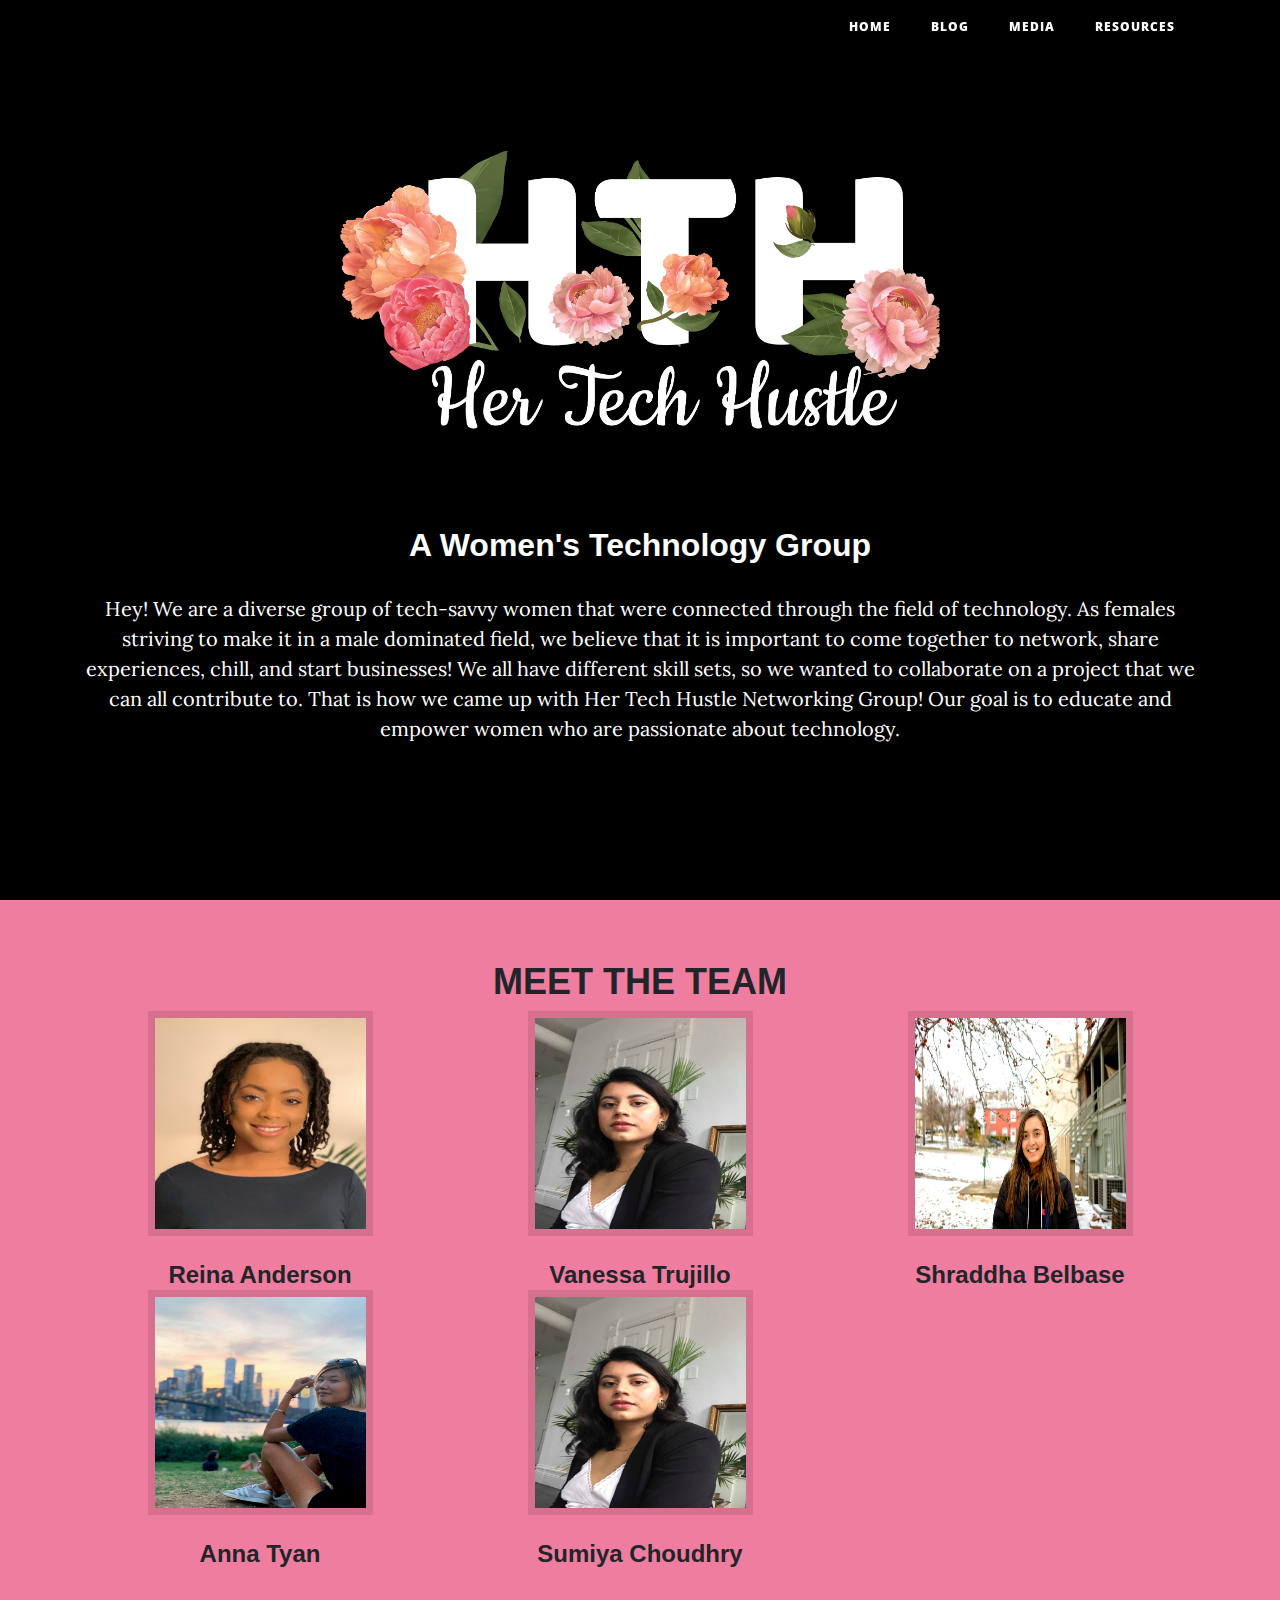
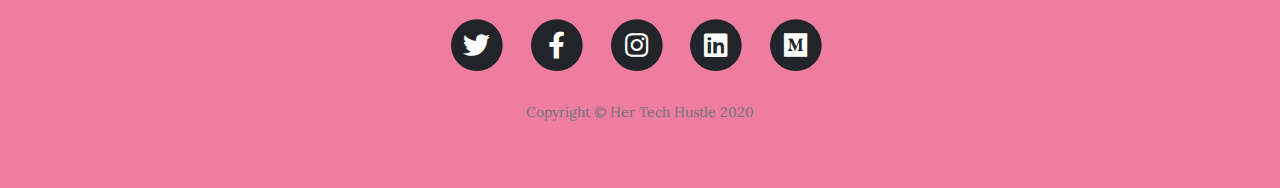
==== index.html @ 30295066 "background updates" ====
<!DOCTYPE html>
<html lang="en">

<head>

  <meta charset="utf-8">
  <meta name="viewport" content="width=device-width, initial-scale=1, shrink-to-fit=no">
  <meta name="description" content="">
  <meta name="author" content="">

  <title>H.T.H.</title>

  <!-- Bootstrap core CSS -->
  <link href="vendor/bootstrap/css/bootstrap.min.css" rel="stylesheet">

  <!-- Custom fonts for this template -->
  <link href="vendor/fontawesome-free/css/all.min.css" rel="stylesheet" type="text/css">
  <link href='https://fonts.googleapis.com/css?family=Lora:400,700,400italic,700italic' rel='stylesheet' type='text/css'>
  <link href='https://fonts.googleapis.com/css?family=Open+Sans:300italic,400italic,600italic,700italic,800italic,400,300,600,700,800' rel='stylesheet' type='text/css'>

  <!-- Custom styles for this template -->
  <link href="css/clean-blog.css" rel="stylesheet">

</head>

<body>

  <!-- Navigation -->
  <nav class="navbar navbar-expand-lg navbar-light fixed-top" id="mainNav">
    <div class="container">

      <button class="navbar-toggler navbar-toggler-right" type="button" data-toggle="collapse" data-target="#navbarResponsive" aria-controls="navbarResponsive" aria-expanded="false" aria-label="Toggle navigation">
        
        <i class="fas fa-bars"></i>
      </button>
      <div class="collapse navbar-collapse" id="navbarResponsive"></div>
        <ul class="navbar-nav ml-auto">
          <li class="nav-item">
            <a class="nav-link" href="index.html">Home</a>
          </li>
          <li class="nav-item">
            <a class="nav-link" href="blog.html">Blog</a>
          </li>
          <li class="nav-item">
            <a class="nav-link" href="media.html">Media</a>
            </li>
            <li class="nav-item">
            <a class="nav-link" href="resources.html">Resources</a>
          </li>
        </ul>
      </div>
    </div>
  </nav>



  <header>

    
    <video loop muted autoplay poster="img/videoframe.jpg" class="video">
      <source src="img/Smoke_Dark_12_Videvo.webm" type="video/webm"/>
      <source src="img/Smoke_Dark_12_Videvo.mp4" type="video/mp4"/>
      <source src="img/Smoke_Dark_12_Videvo.ogg" type="video/ogg"/>
    
  </video>

    

  <div class="container h-100">
    <div class="d-flex h-100 text-center align-items-center">
      <div class="w-100 text-white">
        <img src="img/logowon.png" ALT="some text" WIDTH=600 HEIGHT=400>
        <h2 class="header-text">A Women's Technology Group</h1> 
        <p align="center"> Hey! We are a diverse group of tech-savvy women that were connected through the field of technology. As females striving to make it in a male dominated field, we believe that it is important to come together to network, share experiences, chill, and start businesses! 
 
          We all have different skill sets, so we wanted to collaborate on a project that we can all contribute to. That is how we came up with Her Tech Hustle Networking Group! Our goal is to educate and empower women who are passionate about technology. 
        </p>

      </div>
    </div>
  </div>



  </header>
  
  
  
<!-- Team -->
<section class=".bg-pink.bg-darken-1 page-section" id="team">
  <body style="background-color:	rgb(239, 125, 159)">
</body>
  <div class="container">
    <div class="row">
      <div class="col-lg-12 text-center">
        <h2 class="section-heading text-uppercase">Meet The Team</h2>
      </div>
    </div>

    <div class="row">
      <div class="col-sm-4">
          <div class="team-member">
            <img src="img/Headshot.jpg" width="210" height="247.28" alt="">
            <h4>Reina Anderson</h4>
            </div>
        </div>

     
      <div class="col-sm-4">
        <div class="team-member">
          <img src="img/Sumiyah.jpg" width="210" height="247.28" alt="">
          <h4>Vanessa Trujillo</h4>
        </div>
      </div>

      
      <div class="col-sm-4">
        <div class="team-member">
          <img src="img/Shraddha.jpg" width="210" height="247.28" alt="">
          <h4>Shraddha Belbase</h4>
        </div>
      </div>

  
       <div class="col-sm-4">
        <div class="team-member">
          <img src="img/Anna.jpg" width="210" height="247.28" alt="">
          <h4>Anna Tyan</h4>
        </div>
      </div>

   
        <div class="col-sm-4">
        <div class="team-member">
          <img src="img/Sumiyah.jpg" width="210" height="247.28" alt="">
          <h4>Sumiya Choudhry</h4>
        </div>
      </div>

          
</section>

  <!-- Footer -->
  <footer>
    <div class="container">
      <div class="row">
        <div class="col-lg-8 col-md-10 mx-auto">
          <ul class="list-inline text-center">
            <li class="list-inline-item">
              <a href="https://twitter.com/hertechhustle">
                <span class="fa-stack fa-lg">
                  <i class="fas fa-circle fa-stack-2x"></i>
                  <i class="fab fa-twitter fa-stack-1x fa-inverse"></i>
                </span>
              </a>
            </li>
            <li class="list-inline-item">
              <a href="https://www.facebook.com/HerTechHustle/?__tn__=%2Cd%2CP-R&eid=ARCwvQhePsn8lubZbcn1SiI06yby_E4iqYPuY4J6IzqdMXGNzUkYs7lx8xSTQTzuPNFbT8V9DXcGquka">
                <span class="fa-stack fa-lg">
                  <i class="fas fa-circle fa-stack-2x"></i>
                  <i class="fab fa-facebook-f fa-stack-1x fa-inverse"></i>
                </span>
              </a>
            </li>
            <li class="list-inline-item">
              <a href="https://www.instagram.com/hertechhustle/?fbclid=IwAR07ivKdOSEdJeRK17E-wj_aEvChdUpLb43KbQdwm_fYIbxtwGZ7_q8K6r0">
                <span class="fa-stack fa-lg">
                  <i class="fas fa-circle fa-stack-2x"></i>
                  <i class="fab fa-instagram fa-stack-1x fa-inverse"></i>
                </span>
              </a>
            </li>
            <li class="list-inline-item">
              <a href="https://www.linkedin.com/groups/13827101/?fbclid=IwAR1WWumInXmzflXJG5H9nJDjOD8gEHkCgh3aOx7HItcmdItnNZ3MOYQ3KgM">
                <span class="fa-stack fa-lg">
                  <i class="fas fa-circle fa-stack-2x"></i>
                  <i class="fab fa-linkedin fa-stack-1x fa-inverse"></i>
                </span>
              </a>
            </li>
            <li class="list-inline-item">
              <a href="https://medium.com/@hertechhustle">
                <span class="fa-stack fa-lg">
                  <i class="fas fa-circle fa-stack-2x"></i>
                  <i class="fab fa-medium fa-stack-1x fa-inverse"></i>
                </span>
              </a>
            </li>
          <p class="copyright text-muted">Copyright &copy; Her Tech Hustle 2020</p>
        </ul>
        </div>
      </div>
    </div>
  </footer>

  <!-- Bootstrap core JavaScript -->
  <script src="vendor/jquery/jquery.min.js"></script>
  <script src="vendor/bootstrap/js/bootstrap.bundle.min.js"></script>

  <!-- Custom scripts for this template -->
  <script src="js/clean-blog.min.js"></script>

</body>

</html>
---- css/clean-blog.css ----
/*!
 * Start Bootstrap - Clean Blog v5.0.8 (https://startbootstrap.com/template-overviews/clean-blog)
 * Copyright 2013-2019 Start Bootstrap
 * Licensed under MIT (https://github.com/BlackrockDigital/startbootstrap-clean-blog/blob/master/LICENSE)
 */

body {
  font-size: 20px;
  color: #212529;
  font-family: 'Lora', 'Times New Roman', serif;
}

p {
  line-height: 1.5;
  margin: 30px 0;
}

p a {
  text-decoration: underline;
}

*{
  box-sizing: border-box;
  
}
h1,
h2,
h3,
h4,
h5,
h6 {
  font-weight: 800;
  font-family: 'Georgia', Arial, Serif;
}

a {
  color: #212529;
  transition: all 0.2s;
}

a:focus, a:hover {
  color: #0085A1;
}

blockquote {
  font-style: italic;
  color: #868e96;
}

.section-heading {
  font-size: 36px;
  font-weight: 700;
  margin-top: 60px;
}

.caption {
  font-size: 14px;
  font-style: italic;
  display: block;
  margin: 0;
  padding: 10px;
  text-align: center;
  border-bottom-right-radius: 5px;
  border-bottom-left-radius: 5px;
}

::-moz-selection {
  color: #fff;
  background: #0085A1;
  text-shadow: none;
}

::selection {
  color: #fff;
  background: #0085A1;
  text-shadow: none;
}

img::-moz-selection {
  color: #fff;
  background: transparent;
}


img::selection {
  color: #fff;
  background: transparent;
}

img::-moz-selection {
  color: #fff;
  background: transparent;
}

#mainNav {
  position: absolute;
  border-bottom: 1px solid #e9ecef;
  background-color: white;
  font-family: 'Open Sans', 'Helvetica Neue', Helvetica, Arial, sans-serif;
}

#mainNav .navbar-brand {
  font-weight: 800;
  color: #343a40;
}

#mainNav .navbar-toggler {
  font-size: 12px;
  font-weight: 800;
  padding: 13px;
  text-transform: uppercase;
  color: #343a40;
}

#mainNav .navbar-nav > li.nav-item > a {
  font-size: 12px;
  font-weight: 800;
  letter-spacing: 1px;
  text-transform: uppercase;
}

@media only screen and (min-width: 992px) {
  #mainNav {
    border-bottom: 1px solid transparent;
    background: transparent;
  }
  #mainNav .navbar-brand {
    padding: 10px 20px;
    color: #fff;
  }
  #mainNav .navbar-brand:focus, #mainNav .navbar-brand:hover {
    color: rgba(255, 255, 255, 0.8);
  }
  #mainNav .navbar-nav > li.nav-item > a {
    padding: 10px 20px;
    color: #fff;
  }
  #mainNav .navbar-nav > li.nav-item > a:focus, #mainNav .navbar-nav > li.nav-item > a:hover {
    color: rgba(255, 255, 255, 0.8);
  }
}

@media only screen and (min-width: 992px) {
  #mainNav {
    transition: background-color 0.2s;
    /* Force Hardware Acceleration in WebKit */
    transform: translate3d(0, 0, 0);
    -webkit-backface-visibility: hidden;
  }

  #mainNav.is-fixed .navbar-brand {
    color: #212529;
  }
  #mainNav.is-fixed .navbar-brand:focus, #mainNav.is-fixed .navbar-brand:hover {
    color: #0085A1;
  }
  #mainNav.is-fixed .navbar-nav > li.nav-item > a {
    color: #212529;
  }
  #mainNav.is-fixed .navbar-nav > li.nav-item > a:focus, #mainNav.is-fixed .navbar-nav > li.nav-item > a:hover {
    color: #0085A1;
  }
  #mainNav.is-visible {
    /* if the user changes the scrolling direction, we show the header */
    transform: translate3d(0, 100%, 0);
  }
}



.fullscreen-bg.page-heading,
.fullscreen-bg.site-heading {
  text-align: center;
}

.fullscreen-bg.page-heading h1,
.fullscreen-bg.site-heading h1 {
  font-size: 50px;
  margin-top: 0;
}

.fullscreen-bg.page-heading .subheading,
.fullscreen-bg.site-heading .subheading {
  font-size: 24px;
  font-weight: 300;
  line-height: 1.1;
  display: block;
  margin: 10px 0 0;
  font-family: 'Open Sans', 'Helvetica Neue', Helvetica, Arial, sans-serif;
}

@media only screen and (min-width: 768px) {
  .fullscreen-bg.page-heading h1,
  .fullscreen-bg.site-heading h1 {
    font-size: 80px;
  }
}

.fullscreen-bg.post-heading h1 {
  font-size: 35px;
}

.fullscreen-bg.post-heading .meta,
.fullscreen-bg.post-heading .subheading {
  line-height: 1.1;
  display: block;
}

.fullscreen-bg.post-heading.subheading {
  font-size: 24px;
  font-weight: 600;
  margin: 10px 0 30px;
  font-family: 'Open Sans', 'Helvetica Neue', Helvetica, Arial, sans-serif;
}

.fullscreen-bg.post-heading.meta {
  font-size: 20px;
  font-weight: 300;
  font-style: italic;
  font-family: 'Open Sans', 'Helvetica Neue', Helvetica, Arial, sans-serif;
}

.fullscreen-bg.post-heading.meta a {
  color: #d41d82;
}

@media only screen and (min-width: 768px) {
  .fullscreen-bg..post-heading h1 {
    font-size: 55px;
  }
  .fullscreen-bg..post-heading.subheading {
    font-size: 30px;
  }
}

.post-preview > a {
  color: #212529;
}

.post-preview > a:focus, .post-preview > a:hover {
  text-decoration: none;
  color: #0085A1;
}

.post-preview > a > .post-title {
  font-size: 30px;
  margin-top: 30px;
  margin-bottom: 10px;
}

.post-preview > a > .post-subtitle {
  font-weight: 300;
  margin: 0 0 10px;
}

.post-preview > .post-meta {
  font-size: 18px;
  font-style: italic;
  margin-top: 0;
  color: #868e96;
}

.post-preview > .post-meta > a {
  text-decoration: none;
  color: #212529;
}

.post-preview > .post-meta > a:focus, .post-preview > .post-meta > a:hover {
  text-decoration: underline;
  color: #0085A1;
}

@media only screen and (min-width: 768px) {
  .post-preview > a > .post-title {
    font-size: 36px;
  }
}

.floating-label-form-group {
  font-size: 14px;
  position: relative;
  margin-bottom: 0;
  padding-bottom: 0.5em;
  border-bottom: 1px solid #d41d82;
}

.floating-label-form-group input,
.floating-label-form-group textarea {
  font-size: 1.5em;
  position: relative;
  z-index: 1;
  padding: 0;
  resize: none;
  border: none;
  border-radius: 0;
  background: none;
  box-shadow: none !important;
  font-family: 'Lora', 'Times New Roman', serif;
}

.floating-label-form-group input::-webkit-input-placeholder,
.floating-label-form-group textarea::-webkit-input-placeholder {
  color: #868e96;
  font-family: 'Lora', 'Times New Roman', serif;
}

.floating-label-form-group label {
  font-size: 0.85em;
  line-height: 1.764705882em;
  position: relative;
  z-index: 0;
  top: 2em;
  display: block;
  margin: 0;
  transition: top 0.3s ease, opacity 0.3s ease;
  vertical-align: middle;
  vertical-align: baseline;
  opacity: 0;
}

.floating-label-form-group .help-block {
  margin: 15px 0;
}

.floating-label-form-group-with-value label {
  top: 0;
  opacity: 1;
}

.floating-label-form-group-with-focus label {
  color: #0085A1;
}

form .form-group:first-child .floating-label-form-group {
  border-top: 1px solid #d41d82;
}

.team-member {
  text-align: center;
}

.team-member img {
  width: 225px;
  height: 225px;
  border: 7px solid rgba(0, 0, 0, 0.1);
}

.team-member h4 {
  margin-top: 25px;
  margin-bottom: 0;
  text-transform: none;
}

.team-member p {
  margin-top: 0;
}

footer {
  padding: 50px 0 65px;
}

footer .list-inline {
  margin: 0;
  padding: 0;
}

footer .copyright {
  font-size: 14px;
  margin-bottom: 0;
  text-align: center;
}

.btn {
  font-size: 14px;
  font-weight: 800;
  padding: 15px 25px;
  letter-spacing: 1px;
  text-transform: uppercase;
  border-radius: 0;
  font-family: 'Open Sans', 'Helvetica Neue', Helvetica, Arial, sans-serif;
}

.btn-primary {
  background-color: #0085A1;
  border-color: #0085A1;
}

.btn-primary:hover, .btn-primary:focus, .btn-primary:active {
  color: #fff;
  background-color: #00657b !important;
  border-color: #00657b !important;
}

.btn-lg {
  font-size: 16px;
  padding: 25px 35px;
}

.fullscreen-bg {
  position: fixed;
  top: 0;
  right: 0;
  bottom: 0;
  left: 0;
  overflow: hidden;
  z-index: -100;
}

.fullscreen-bg__video {
  position: absolute;
  top: 50%;
  left: 50%;
  width: auto;
  height: auto;
  min-width: 100%;
  min-height: 100%;
  -webkit-transform: translate(-50%, -50%);
     -moz-transform: translate(-50%, -50%);
      -ms-transform: translate(-50%, -50%);
    transform: translate(-50%, -50%);
      object-fit: cover;
      
}

@media (max-width: 767px) {
  #fullscreen-bg {
      background: url('http://dev2.slicejack.com/fullscreen-video-demo/img/videoframe.jpg') center center / cover no-repeat;
  }

  #fullscreen-bg__video {
      display: none;
  }
}

header {
  position: relative;
  background-color: black;
  height: 100vh;
  min-height: 25rem;
  width: 100%;
  overflow: hidden;
}

header video {
  position: absolute;
  top: 50%;
  left: 50%;
  min-width: 100%;
  min-height: 100%;
  width: auto;
  height: auto;
  z-index: 0;
  -ms-transform: translateX(-50%) translateY(-50%);
  -moz-transform: translateX(-50%) translateY(-50%);
  -webkit-transform: translateX(-50%) translateY(-50%);
  transform: translateX(-50%) translateY(-50%);
}

header .container {
  position: relative;
  z-index: 2;
}

header .overlay {
  position: absolute;
  top: 0;
  left: 0;
  height: 100%;
  width: 100%;
  background-color: black;
  opacity: 0.5;
  z-index: 1;
}

@media (pointer: coarse) and (hover: none) {
  header {
    background: url('https://source.unsplash.com/XT5OInaElMw/1600x900') black no-repeat center center scroll;
  }
  header video {
    display: none;
  }
}

.bg-image-full {
  background: repeat center center scroll;
  -webkit-background-size: cover;
  -moz-background-size: cover;
  background-size: cover;
  -o-background-size: cover;
}


#myVideo {
  position: fixed;
  right: 0;
  bottom: 0;
  min-width: 100%;
  min-height: 100%;
}

/* Add some content at the bottom of the video/page */
.content {
  position: fixed;
  bottom: 0;
  background: rgba(0, 0, 0, 0.5);
  color: #f1f1f1;
  width: 100%;
  padding: 20px;
}

/* Style the button used to pause/play the video */
#myBtn {
  width: 200px;
  font-size: 18px;
  padding: 10px;
  border: none;
  background: #000;
  color: #fff;
  cursor: pointer;
}

#myBtn:hover {
  background: #ddd;
  color: black;
}

video {
  object-fit: cover;
  width: 100vw;
  height: 100vh;
  position: fixed;
  top: 0;
  left: 0;
}

.viewport-header {
  position: relative;
  height: 100vh;
  text-align: center;
  display: flex;
  align-items: center;
  justify-content: center;
}
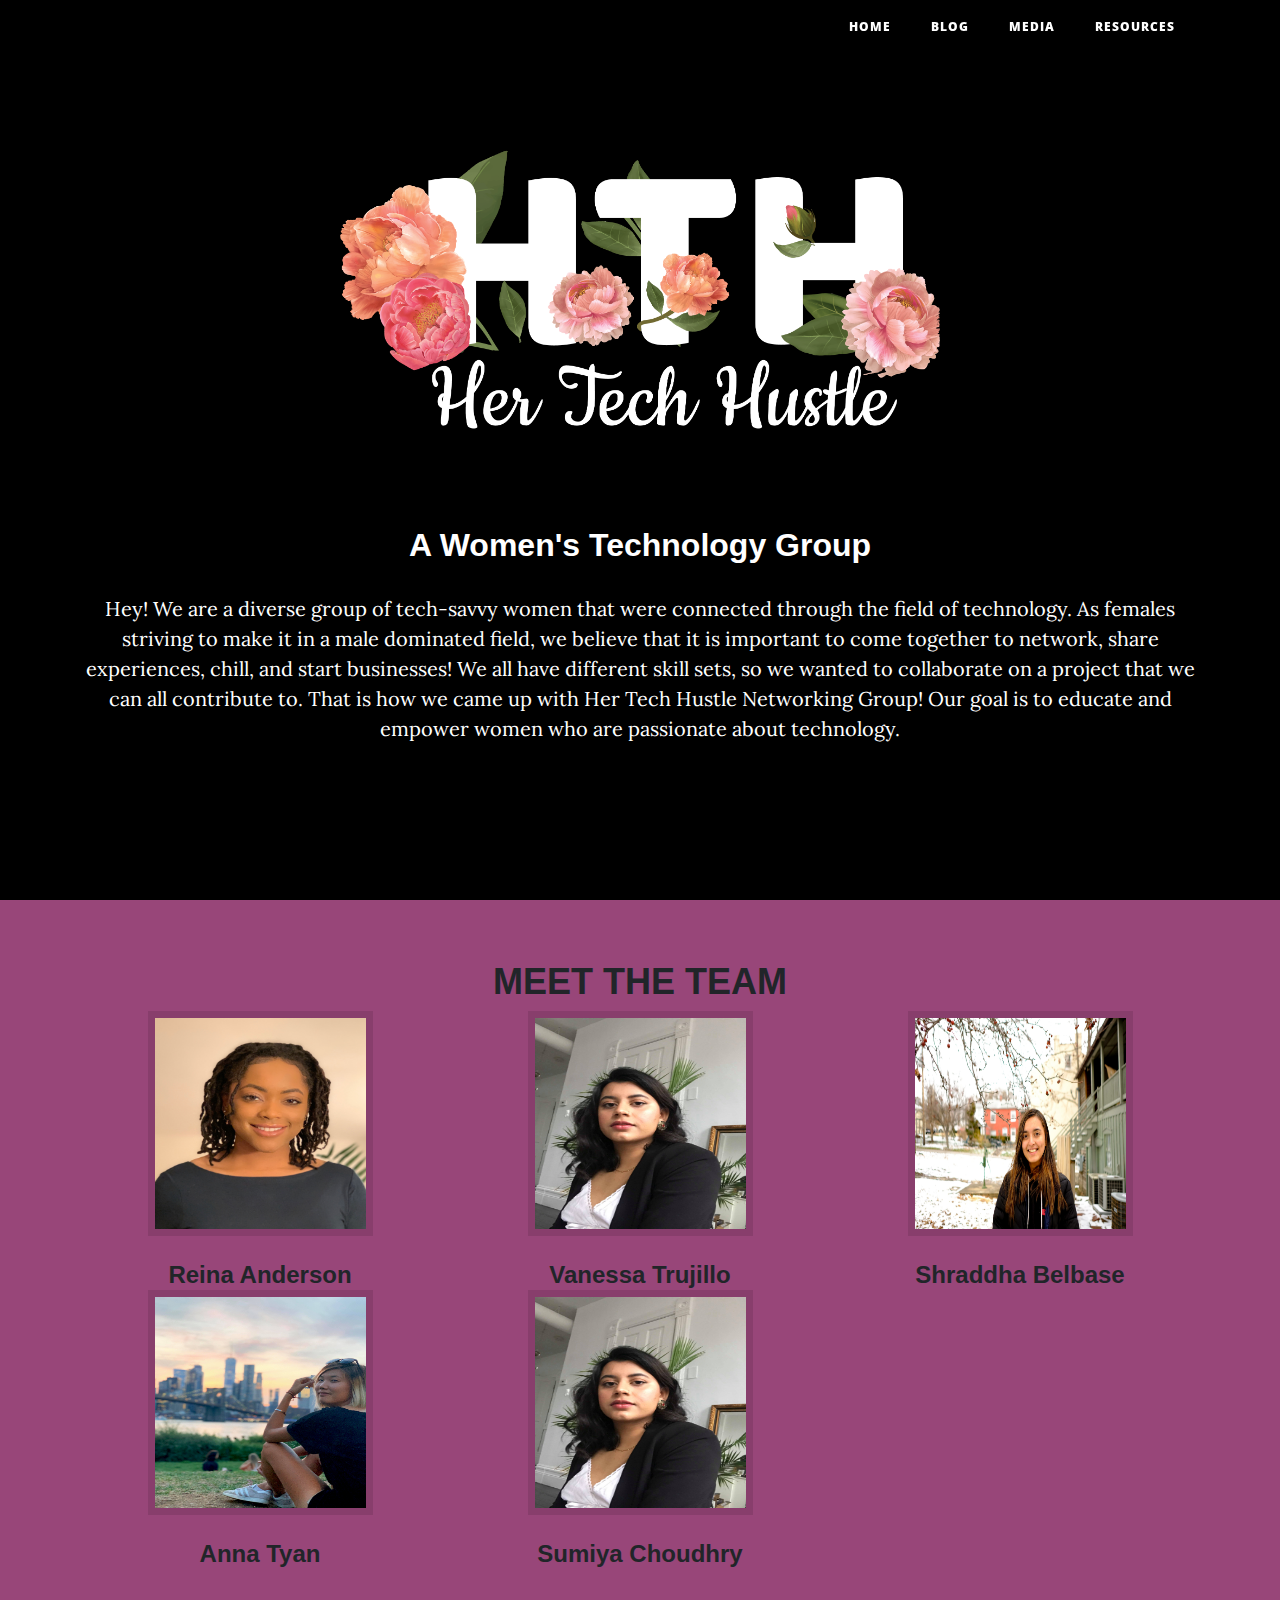
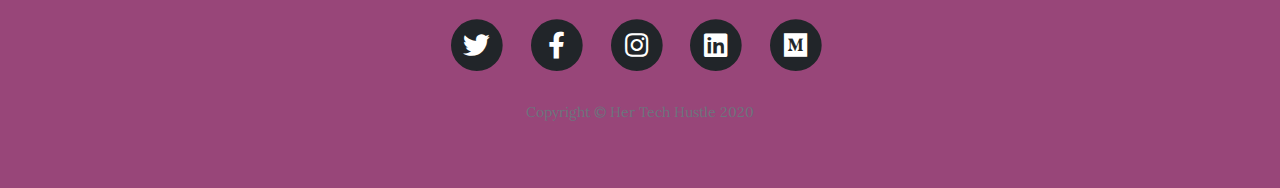
==== commit e08f04d0: "background changes" ====
--- a/index.html
+++ b/index.html
@@ -88,7 +88,7 @@
   
 <!-- Team -->
 <section class=".bg-pink.bg-darken-1 page-section" id="team">
-  <body style="background-color:	rgb(239, 125, 159)">
+  <body style="background-color:	rgb(152, 70, 121)">
 </body>
   <div class="container">
     <div class="row">
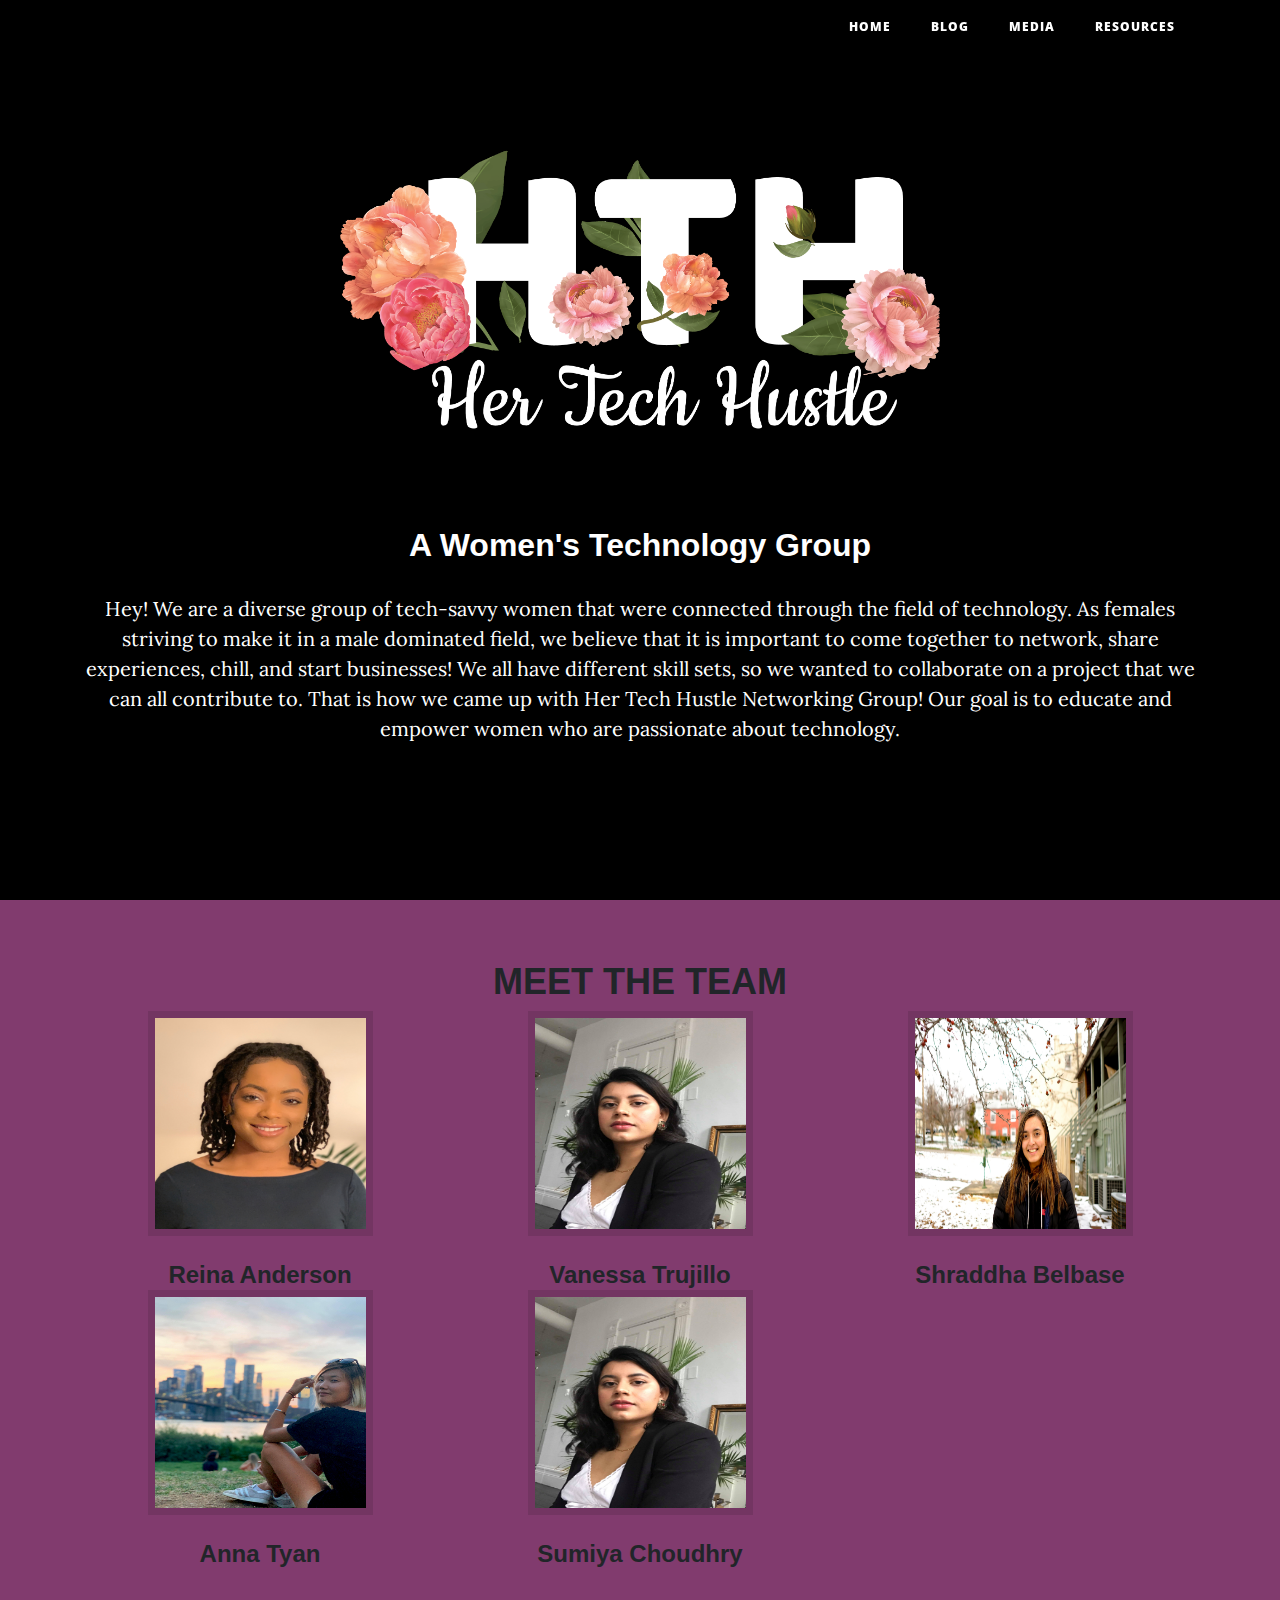
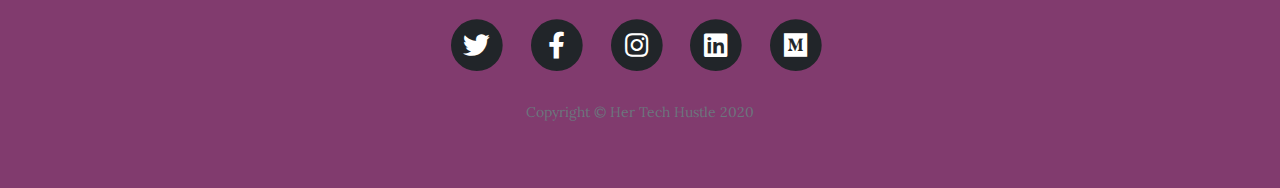
==== commit 0c41cd3e: "background changes 2" ====
--- a/index.html
+++ b/index.html
@@ -88,7 +88,7 @@
   
 <!-- Team -->
 <section class=".bg-pink.bg-darken-1 page-section" id="team">
-  <body style="background-color:	rgb(152, 70, 121)">
+  <body style="background-color:	rgb(129, 59, 110)">
 </body>
   <div class="container">
     <div class="row">
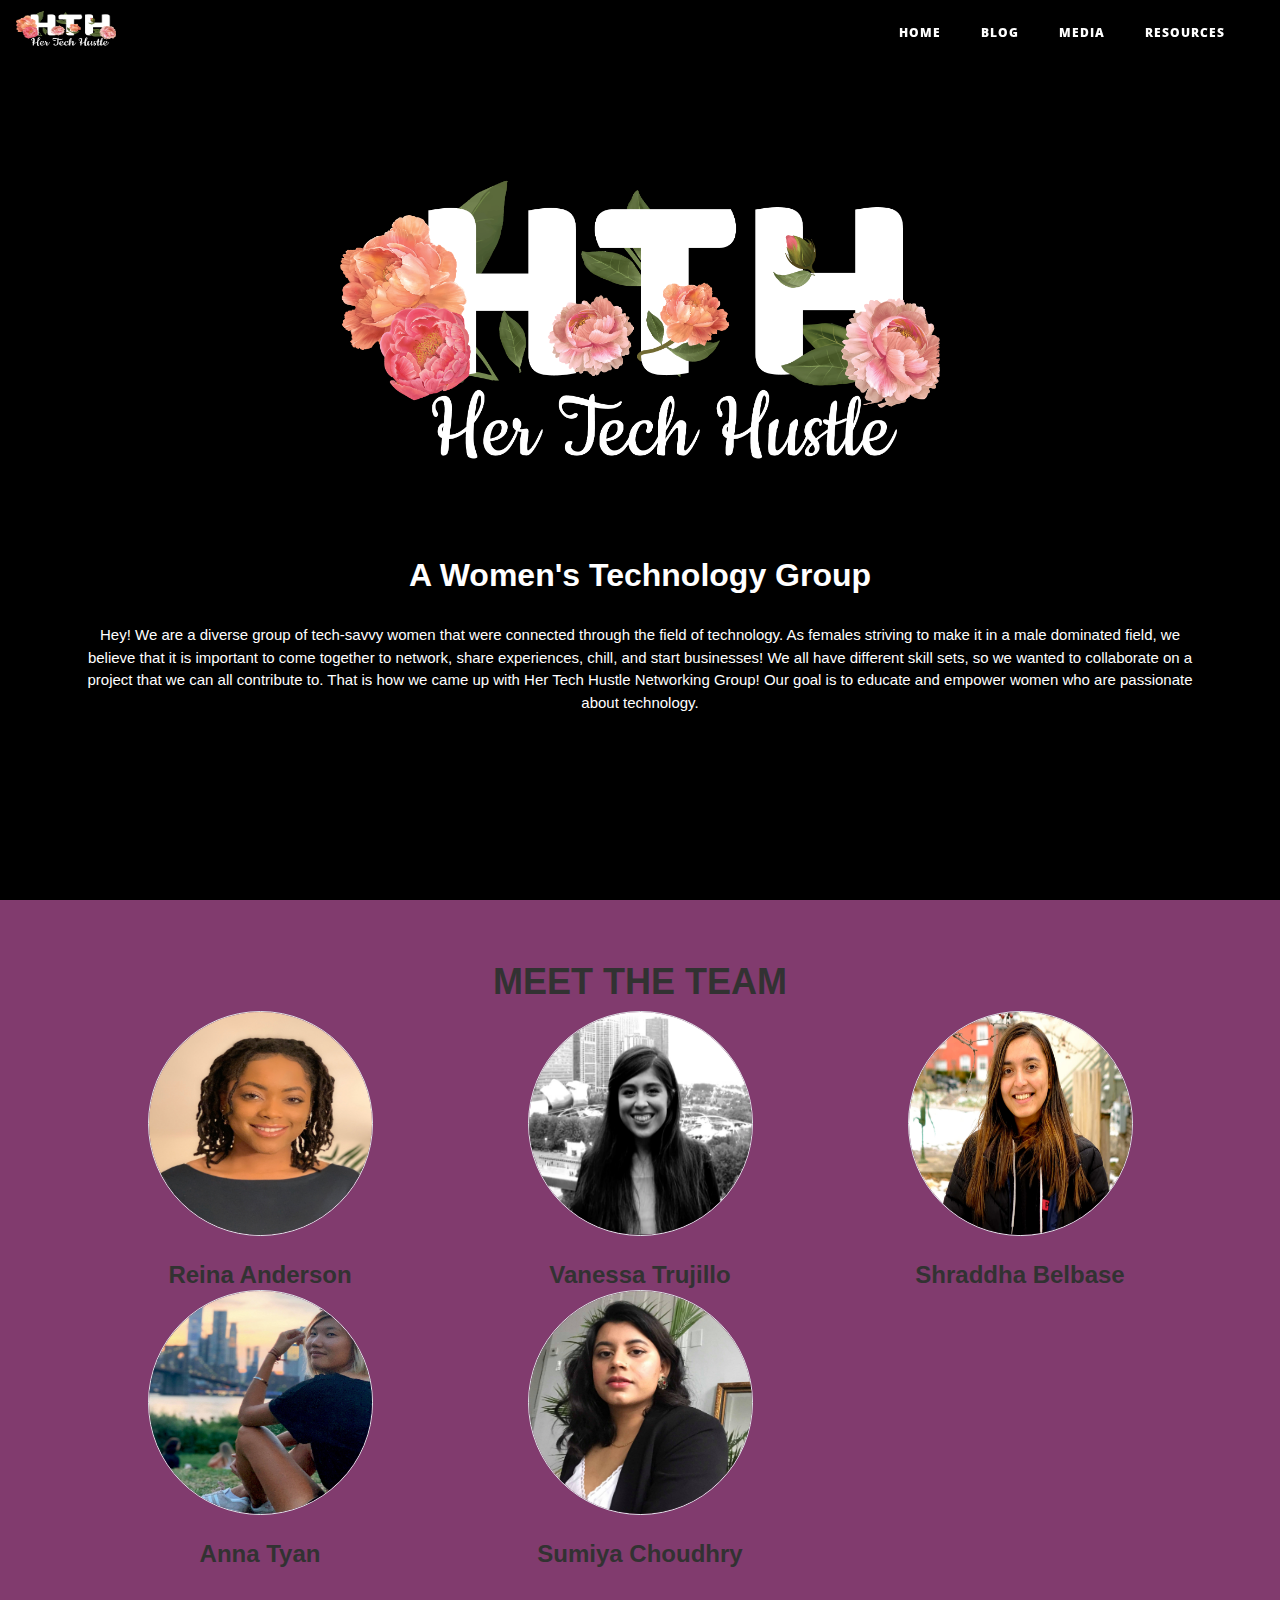
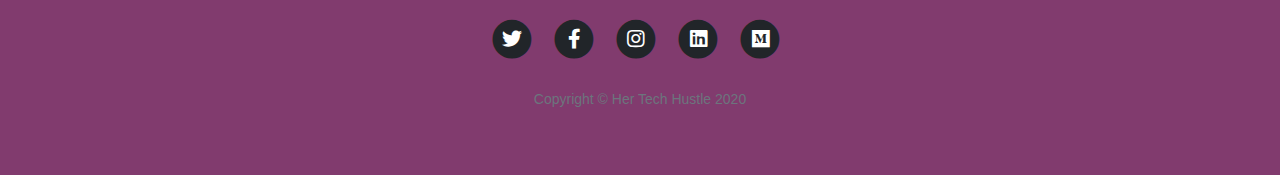
==== commit 7218279f: "New Meet the Team" ====
--- a/index.html
+++ b/index.html
@@ -27,6 +27,10 @@
 
   <!-- Navigation -->
   <nav class="navbar navbar-expand-lg navbar-light fixed-top" id="mainNav">
+
+    <a href="index.html">
+      <img src='img/logowon.png' width='100px' height='50px'>
+      </a>
     <div class="container">
 
       <button class="navbar-toggler navbar-toggler-right" type="button" data-toggle="collapse" data-target="#navbarResponsive" aria-controls="navbarResponsive" aria-expanded="false" aria-label="Toggle navigation">
@@ -100,7 +104,7 @@
     <div class="row">
       <div class="col-sm-4">
           <div class="team-member">
-            <img src="img/Headshot.jpg" width="210" height="247.28" alt="">
+            <img src="img/Headshot.jpg" width="210" height="247.28" alt="" class="border">
             <h4>Reina Anderson</h4>
             </div>
         </div>
@@ -108,7 +112,7 @@
      
       <div class="col-sm-4">
         <div class="team-member">
-          <img src="img/Sumiyah.jpg" width="210" height="247.28" alt="">
+          <img src="img/Vaneesa.png" width="210" height="247.28" alt="" class="border">
           <h4>Vanessa Trujillo</h4>
         </div>
       </div>
@@ -116,7 +120,7 @@
       
       <div class="col-sm-4">
         <div class="team-member">
-          <img src="img/Shraddha.jpg" width="210" height="247.28" alt="">
+          <img src="img/Shraddha.jpg" width="210" height="247.28" alt="" class="border">
           <h4>Shraddha Belbase</h4>
         </div>
       </div>
@@ -124,7 +128,7 @@
   
        <div class="col-sm-4">
         <div class="team-member">
-          <img src="img/Anna.jpg" width="210" height="247.28" alt="">
+          <img src="img/Anna.jpg" width="210" height="247.28" alt="" class="border">
           <h4>Anna Tyan</h4>
         </div>
       </div>
@@ -132,7 +136,7 @@
    
         <div class="col-sm-4">
         <div class="team-member">
-          <img src="img/Sumiyah.jpg" width="210" height="247.28" alt="">
+          <img src="img/Sumiyah.jpg" width="210" height="247.28" alt="" class="border">
           <h4>Sumiya Choudhry</h4>
         </div>
       </div>
--- a/css/clean-blog.css
+++ b/css/clean-blog.css
@@ -95,7 +95,7 @@
 #mainNav {
   position: absolute;
   border-bottom: 1px solid #e9ecef;
-  background-color: white;
+  background-color: black;
   font-family: 'Open Sans', 'Helvetica Neue', Helvetica, Arial, sans-serif;
 }
 
@@ -342,7 +342,7 @@
 .team-member img {
   width: 225px;
   height: 225px;
-  border: 7px solid rgba(0, 0, 0, 0.1);
+  border-radius: 50%;
 }
 
 .team-member h4 {
@@ -386,10 +386,11 @@
 }
 
 .btn-primary:hover, .btn-primary:focus, .btn-primary:active {
-  color: #fff;
+  color: rgb(7, 6, 6);
   background-color: #00657b !important;
   border-color: #00657b !important;
 }
+
 
 .btn-lg {
   font-size: 16px;
@@ -540,4 +541,135 @@
   display: flex;
   align-items: center;
   justify-content: center;
-}+}
+
+@import url(https://fonts.googleapis.com/css?family=Source+Sans+Pro:400,200,200italic,300,300italic,400italic,600,600italic,700,700italic,900,900italic);
+
+body {
+    font-family: 'Source Sans Pro', sans-serif;
+    line-height: 1.5;
+    color: #323232;
+    font-size: 15px;
+    font-weight: 400;
+    text-rendering: optimizeLegibility;
+    -webkit-font-smoothing: antialiased;
+    -moz-font-smoothing: antialiased;
+}
+.heading-title {
+    margin-bottom: 100px;
+}
+.text-center {
+    text-align: center;
+}
+.heading-title h3 {
+    margin-bottom: 0;
+    letter-spacing: 2px;
+    font-weight: normal;
+}
+.p-top-30 {
+    padding-top: 30px;
+}
+.half-txt {
+    width: 100%;
+    margin: 0 auto;
+    display: inline-block;
+    line-height: 25px;
+    color: #7e7e7e;
+}
+.text-uppercase {
+    text-transform: uppercase;
+}
+
+.team-member, .team-member .team-img {
+    position: relative;
+}
+.team-member {
+    overflow: hidden;
+}
+.team-member, .team-member .team-img {
+    position: relative;
+}
+
+.team-hover {
+    position: absolute;
+    top: 0;
+    left: 0;
+    bottom: 0;
+    right: 0;
+    margin: 0;
+    border: 20px solid rgba(0, 0, 0, 0.1);
+    background-color: rgba(255, 255, 255, 0.90);
+    opacity: 0;
+    -webkit-transition: all 0.3s;
+    transition: all 0.3s;
+}
+.team-member:hover .team-hover .desk {
+    top: 35%;
+}
+.team-member:hover .team-hover, .team-member:hover .team-hover .desk, .team-member:hover .team-hover .s-link {
+    opacity: 1;
+}
+.team-hover .desk {
+    position: absolute;
+    top: 0%;
+    width: 100%;
+    opacity: 0;
+    -webkit-transform: translateY(-55%);
+    -ms-transform: translateY(-55%);
+    transform: translateY(-55%);
+    -webkit-transition: all 0.3s 0.2s;
+    transition: all 0.3s 0.2s;
+    padding: 0 20px;
+}
+.desk, .desk h4, .team-hover .s-link a {
+    text-align: center;
+    color: #222;
+}
+.team-member:hover .team-hover .s-link {
+    bottom: 10%;
+}
+.team-member:hover .team-hover, .team-member:hover .team-hover .desk, .team-member:hover .team-hover .s-link {
+    opacity: 1;
+}
+.team-hover .s-link {
+    position: absolute;
+    bottom: 0;
+    width: 100%;
+    opacity: 0;
+    text-align: center;
+    -webkit-transform: translateY(45%);
+    -ms-transform: translateY(45%);
+    transform: translateY(45%);
+    -webkit-transition: all 0.3s 0.2s;
+    transition: all 0.3s 0.2s;
+    font-size: 35px;
+}
+.desk, .desk h4, .team-hover .s-link a {
+    text-align: center;
+    color: #222;
+}
+.team-member .s-link a {
+    margin: 0 10px;
+    color: #333;
+    font-size: 16px;
+}
+.team-title {
+    position: static;
+    padding: 20px 0;
+    display: inline-block;
+    letter-spacing: 2px;
+    width: 100%;
+}
+.team-title h5 {
+    margin-bottom: 0px;
+    display: block;
+    text-transform: uppercase;
+}
+.team-title span {
+    font-size: 12px;
+    text-transform: uppercase;
+    color: #a5a5a5;
+    letter-spacing: 1px;
+}
+
+.border {   border-width: 25px;   border-color: red;   border-style: solid; }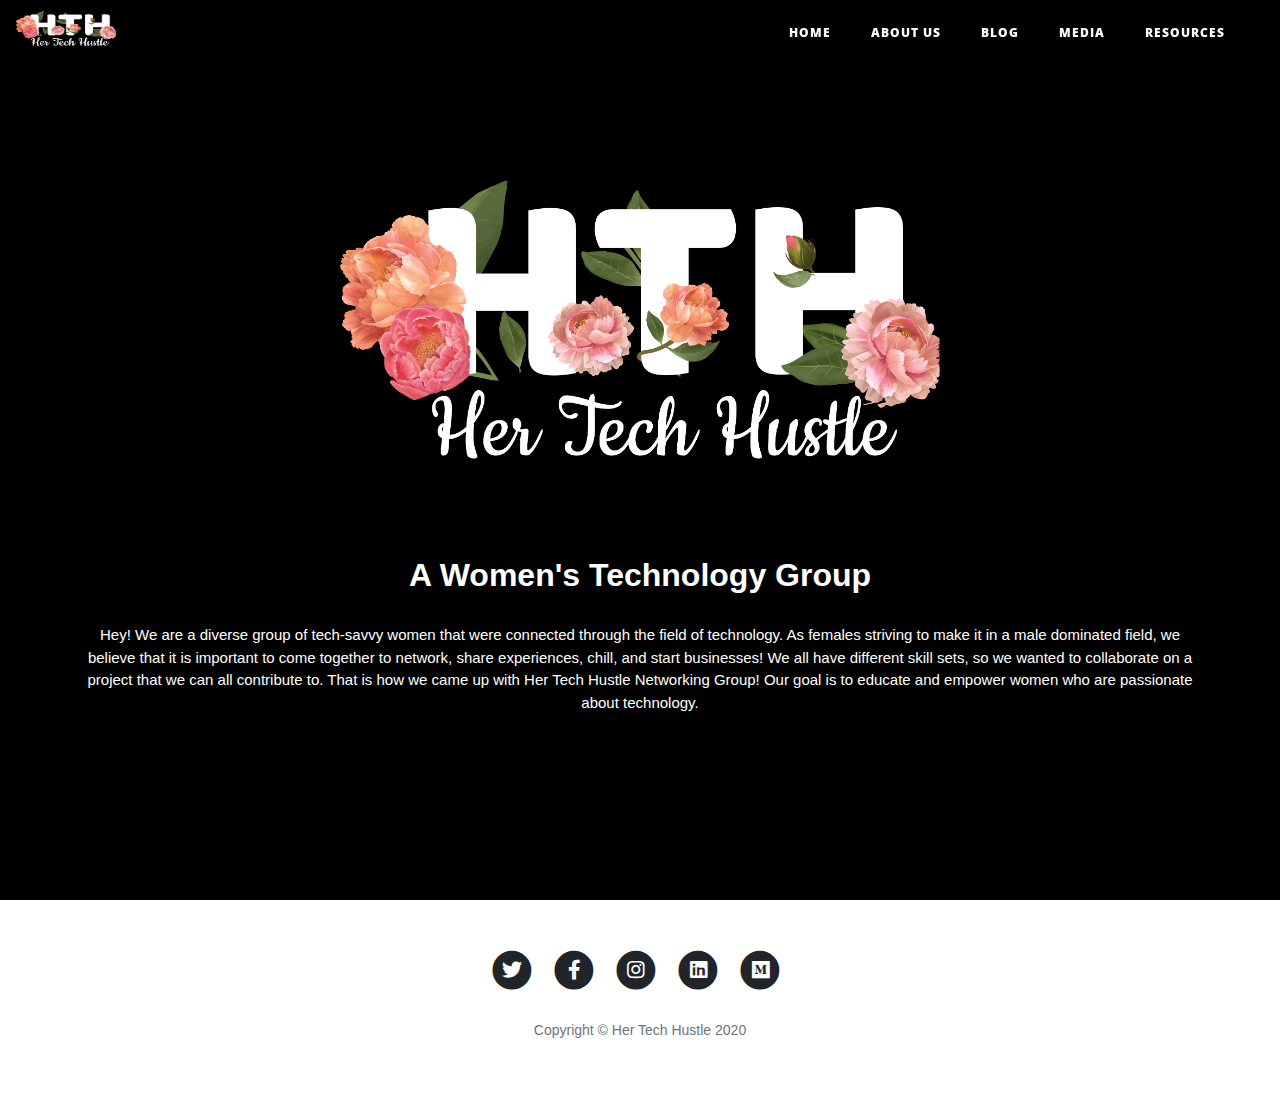
==== commit 07b54998: "Page added" ====
--- a/index.html
+++ b/index.html
@@ -34,7 +34,7 @@
     <div class="container">
 
       <button class="navbar-toggler navbar-toggler-right" type="button" data-toggle="collapse" data-target="#navbarResponsive" aria-controls="navbarResponsive" aria-expanded="false" aria-label="Toggle navigation">
-        
+
         <i class="fas fa-bars"></i>
       </button>
       <div class="collapse navbar-collapse" id="navbarResponsive"></div>
@@ -42,6 +42,9 @@
           <li class="nav-item">
             <a class="nav-link" href="index.html">Home</a>
           </li>
+          <li class="nav-item">
+          <a class="nav-link" href="about.html">About Us</a>
+        </li>
           <li class="nav-item">
             <a class="nav-link" href="blog.html">Blog</a>
           </li>
@@ -60,24 +63,24 @@
 
   <header>
 
-    
+
     <video loop muted autoplay poster="img/videoframe.jpg" class="video">
       <source src="img/Smoke_Dark_12_Videvo.webm" type="video/webm"/>
       <source src="img/Smoke_Dark_12_Videvo.mp4" type="video/mp4"/>
       <source src="img/Smoke_Dark_12_Videvo.ogg" type="video/ogg"/>
-    
+
   </video>
 
-    
+
 
   <div class="container h-100">
     <div class="d-flex h-100 text-center align-items-center">
       <div class="w-100 text-white">
         <img src="img/logowon.png" ALT="some text" WIDTH=600 HEIGHT=400>
-        <h2 class="header-text">A Women's Technology Group</h1> 
-        <p align="center"> Hey! We are a diverse group of tech-savvy women that were connected through the field of technology. As females striving to make it in a male dominated field, we believe that it is important to come together to network, share experiences, chill, and start businesses! 
- 
-          We all have different skill sets, so we wanted to collaborate on a project that we can all contribute to. That is how we came up with Her Tech Hustle Networking Group! Our goal is to educate and empower women who are passionate about technology. 
+        <h2 class="header-text">A Women's Technology Group</h1>
+        <p align="center"> Hey! We are a diverse group of tech-savvy women that were connected through the field of technology. As females striving to make it in a male dominated field, we believe that it is important to come together to network, share experiences, chill, and start businesses!
+
+          We all have different skill sets, so we wanted to collaborate on a project that we can all contribute to. That is how we came up with Her Tech Hustle Networking Group! Our goal is to educate and empower women who are passionate about technology.
         </p>
 
       </div>
@@ -87,62 +90,9 @@
 
 
   </header>
-  
-  
-  
-<!-- Team -->
-<section class=".bg-pink.bg-darken-1 page-section" id="team">
-  <body style="background-color:	rgb(129, 59, 110)">
-</body>
-  <div class="container">
-    <div class="row">
-      <div class="col-lg-12 text-center">
-        <h2 class="section-heading text-uppercase">Meet The Team</h2>
-      </div>
-    </div>
 
-    <div class="row">
-      <div class="col-sm-4">
-          <div class="team-member">
-            <img src="img/Headshot.jpg" width="210" height="247.28" alt="" class="border">
-            <h4>Reina Anderson</h4>
-            </div>
-        </div>
 
-     
-      <div class="col-sm-4">
-        <div class="team-member">
-          <img src="img/Vaneesa.png" width="210" height="247.28" alt="" class="border">
-          <h4>Vanessa Trujillo</h4>
-        </div>
-      </div>
 
-      
-      <div class="col-sm-4">
-        <div class="team-member">
-          <img src="img/Shraddha.jpg" width="210" height="247.28" alt="" class="border">
-          <h4>Shraddha Belbase</h4>
-        </div>
-      </div>
-
-  
-       <div class="col-sm-4">
-        <div class="team-member">
-          <img src="img/Anna.jpg" width="210" height="247.28" alt="" class="border">
-          <h4>Anna Tyan</h4>
-        </div>
-      </div>
-
-   
-        <div class="col-sm-4">
-        <div class="team-member">
-          <img src="img/Sumiyah.jpg" width="210" height="247.28" alt="" class="border">
-          <h4>Sumiya Choudhry</h4>
-        </div>
-      </div>
-
-          
-</section>
 
   <!-- Footer -->
   <footer>
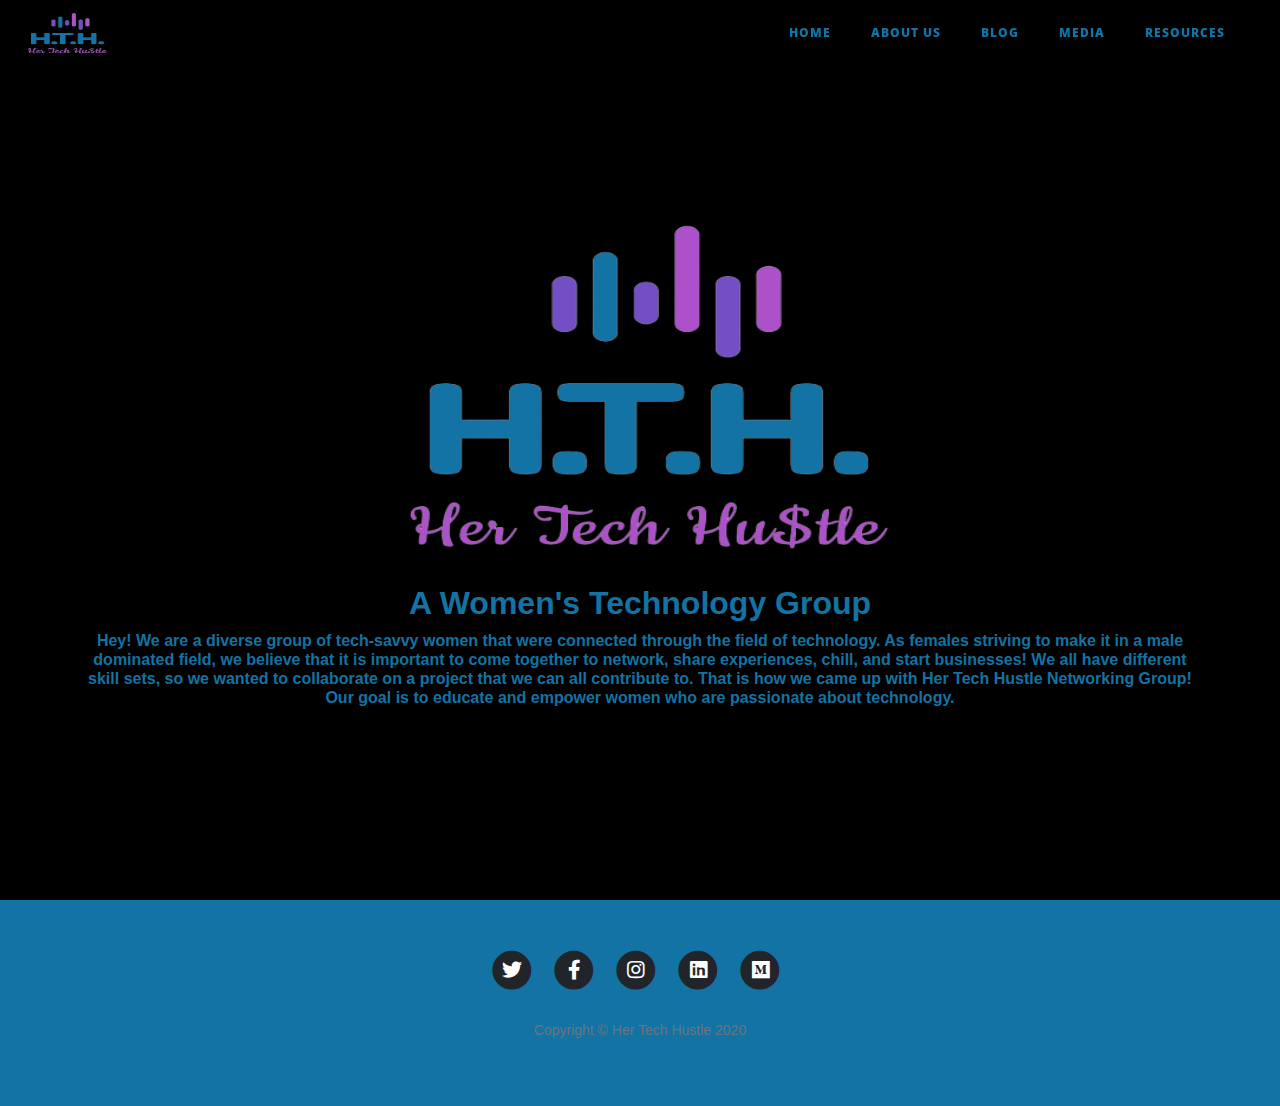
==== commit fbd3337d: "h" ====
--- a/index.html
+++ b/index.html
@@ -1,4 +1,6 @@
 <!DOCTYPE html>
+
+
 <html lang="en">
 
 <head>
@@ -9,6 +11,8 @@
   <meta name="author" content="">
 
   <title>H.T.H.</title>
+  <link rel="icon" type="image/ico" href="img/sample.png">
+
 
   <!-- Bootstrap core CSS -->
   <link href="vendor/bootstrap/css/bootstrap.min.css" rel="stylesheet">
@@ -29,7 +33,7 @@
   <nav class="navbar navbar-expand-lg navbar-light fixed-top" id="mainNav">
 
     <a href="index.html">
-      <img src='img/logowon.png' width='100px' height='50px'>
+      <img src='img/sample.png' width='100px' height='50px'>
       </a>
     <div class="container">
 
@@ -75,13 +79,13 @@
 
   <div class="container h-100">
     <div class="d-flex h-100 text-center align-items-center">
-      <div class="w-100 text-white">
-        <img src="img/logowon.png" ALT="some text" WIDTH=600 HEIGHT=400>
+      <div class="w-100 text-	#1273a4">
+        <img src="img/sample.png" ALT="some text" WIDTH=600 HEIGHT=400>
         <h2 class="header-text">A Women's Technology Group</h1>
-        <p align="center"> Hey! We are a diverse group of tech-savvy women that were connected through the field of technology. As females striving to make it in a male dominated field, we believe that it is important to come together to network, share experiences, chill, and start businesses!
+        <h6 align="center"> Hey! We are a diverse group of tech-savvy women that were connected through the field of technology. As females striving to make it in a male dominated field, we believe that it is important to come together to network, share experiences, chill, and start businesses!
 
           We all have different skill sets, so we wanted to collaborate on a project that we can all contribute to. That is how we came up with Her Tech Hustle Networking Group! Our goal is to educate and empower women who are passionate about technology.
-        </p>
+        </h6>
 
       </div>
     </div>
@@ -92,10 +96,10 @@
   </header>
 
 
-
-
   <!-- Footer -->
   <footer>
+    <body style="background-color:	#1273a4">
+    </body>
     <div class="container">
       <div class="row">
         <div class="col-lg-8 col-md-10 mx-auto">
--- a/css/clean-blog.css
+++ b/css/clean-blog.css
@@ -6,7 +6,7 @@
 
 body {
   font-size: 20px;
-  color: #212529;
+  color: #1273a4;
   font-family: 'Lora', 'Times New Roman', serif;
 }
 
@@ -19,9 +19,35 @@
   text-decoration: underline;
 }
 
+
+.team-member {
+  margin-bottom: 50px;
+  text-align: center;
+}
+
+.team-member img {
+  width: 225px;
+  height: 225px;
+  border: 7px solid rgba(0, 0, 0, 0.1);
+}
+
+.team-member h4 {
+  margin-top: 25px;
+  margin-bottom: 0;
+  text-transform: none;
+}
+
+.team-member p {
+  margin-top: 0;
+}
+
+
+
+
+
 *{
   box-sizing: border-box;
-  
+
 }
 h1,
 h2,
@@ -44,7 +70,7 @@
 
 blockquote {
   font-style: italic;
-  color: #868e96;
+  color: #1273a4;
 }
 
 .section-heading {
@@ -65,43 +91,43 @@
 }
 
 ::-moz-selection {
-  color: #fff;
+  color: #1273a4;
   background: #0085A1;
   text-shadow: none;
 }
 
 ::selection {
-  color: #fff;
+  color: #1273a4;
   background: #0085A1;
   text-shadow: none;
 }
 
 img::-moz-selection {
-  color: #fff;
+  color: #1273a4;
   background: transparent;
 }
 
 
 img::selection {
-  color: #fff;
+  color:#1273a4;
   background: transparent;
 }
 
 img::-moz-selection {
-  color: #fff;
+  color: #1273a4;
   background: transparent;
 }
 
 #mainNav {
   position: absolute;
-  border-bottom: 1px solid #e9ecef;
+  border-bottom: 1px solid #1273a4;
   background-color: black;
   font-family: 'Open Sans', 'Helvetica Neue', Helvetica, Arial, sans-serif;
 }
 
 #mainNav .navbar-brand {
   font-weight: 800;
-  color: #343a40;
+  color: #1273a4;
 }
 
 #mainNav .navbar-toggler {
@@ -109,7 +135,7 @@
   font-weight: 800;
   padding: 13px;
   text-transform: uppercase;
-  color: #343a40;
+  color: #1273a4;
 }
 
 #mainNav .navbar-nav > li.nav-item > a {
@@ -126,14 +152,14 @@
   }
   #mainNav .navbar-brand {
     padding: 10px 20px;
-    color: #fff;
+    color: #1273a4;
   }
   #mainNav .navbar-brand:focus, #mainNav .navbar-brand:hover {
-    color: rgba(255, 255, 255, 0.8);
+    color: #1273a4(255, 255, 255, 0.8);
   }
   #mainNav .navbar-nav > li.nav-item > a {
     padding: 10px 20px;
-    color: #fff;
+    color: #1273a4;
   }
   #mainNav .navbar-nav > li.nav-item > a:focus, #mainNav .navbar-nav > li.nav-item > a:hover {
     color: rgba(255, 255, 255, 0.8);
@@ -420,7 +446,7 @@
       -ms-transform: translate(-50%, -50%);
     transform: translate(-50%, -50%);
       object-fit: cover;
-      
+
 }
 
 @media (max-width: 767px) {
@@ -548,7 +574,7 @@
 body {
     font-family: 'Source Sans Pro', sans-serif;
     line-height: 1.5;
-    color: #323232;
+    color: #1273a4;
     font-size: 15px;
     font-weight: 400;
     text-rendering: optimizeLegibility;
@@ -672,4 +698,4 @@
     letter-spacing: 1px;
 }
 
-.border {   border-width: 25px;   border-color: red;   border-style: solid; }+.border {   border-width: 25px;   border-color: red;   border-style: solid; }
